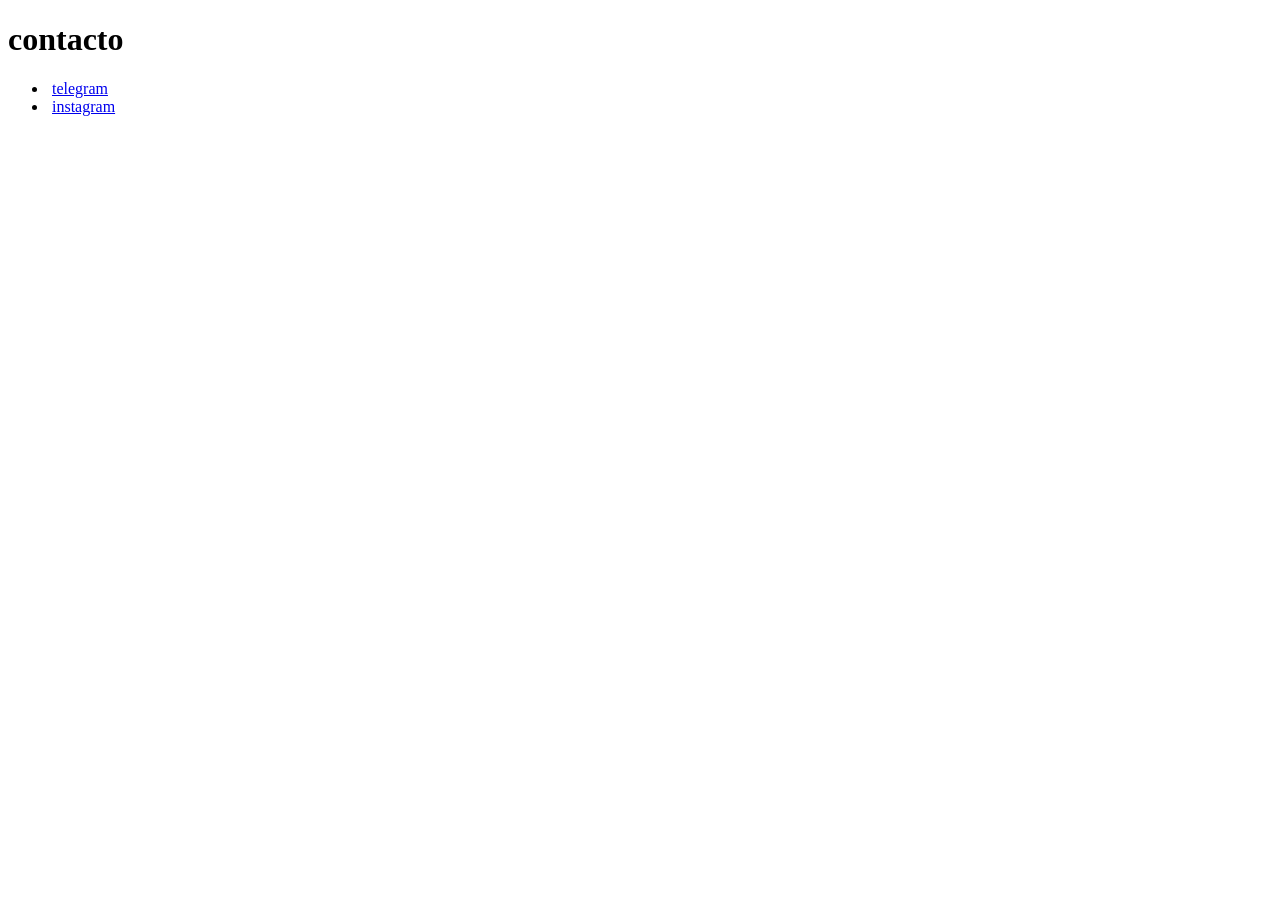
==== pagina.html @ 5f4959fb "pagian" ====
<!DOCTYPE html>
<html>

<head>
    <title>contacto</title>

<body>
    <h1>contacto</h1>
    <ul>
        <li>
            <a href=""><img
                    src="https://imgs.search.brave.com/p6zeX-Y5KJJZ4rwqd7Cs9MOj8lkECnxZNRHvGZdc-D0/rs:fit:32:32:1:0/g:ce/aHR0cDovL2Zhdmlj/b25zLnNlYXJjaC5i/cmF2ZS5jb20vaWNv/bnMvOTNhMDg4NzA1/NjI3NmEwYWJiMTU0/YzY4MjdmOThiNDIw/Mjc5NjU5Mzc5NmEz/Njk1MjJhNGVjZGU1/MzE4ZjAwZi93ZWJv/Z3JhbS5vcmcv"
                    alt=""></a>
            <a href="https://t.me/Tuptpa456">telegram</a>
        </li>
        <li>
            <a href=""><img
                    src="https://imgs.search.brave.com/kgdtgqUZQdNYzMKhbVXC5vthlFLPMJ0IOJAdFjEIRuk/rs:fit:32:32:1:0/g:ce/aHR0cDovL2Zhdmlj/b25zLnNlYXJjaC5i/cmF2ZS5jb20vaWNv/bnMvN2RiYmJiZDA4/NTBkNWQ0ZmQ3NDE5/OGUxOGI4NzE5ZDI0/Zjk0M2ExMDkzZmJm/ODA0MmJiMzkwZjMy/ZDM4YWVkOS93d3cu/aW5zdGFncmFtLmNv/bS8"
                    alt=""></a>
            <a href="https://www.instagram.com/el_moreno.bello/">instagram</a>
        </li>
        
    </ul>
</body>
</head>

</html>
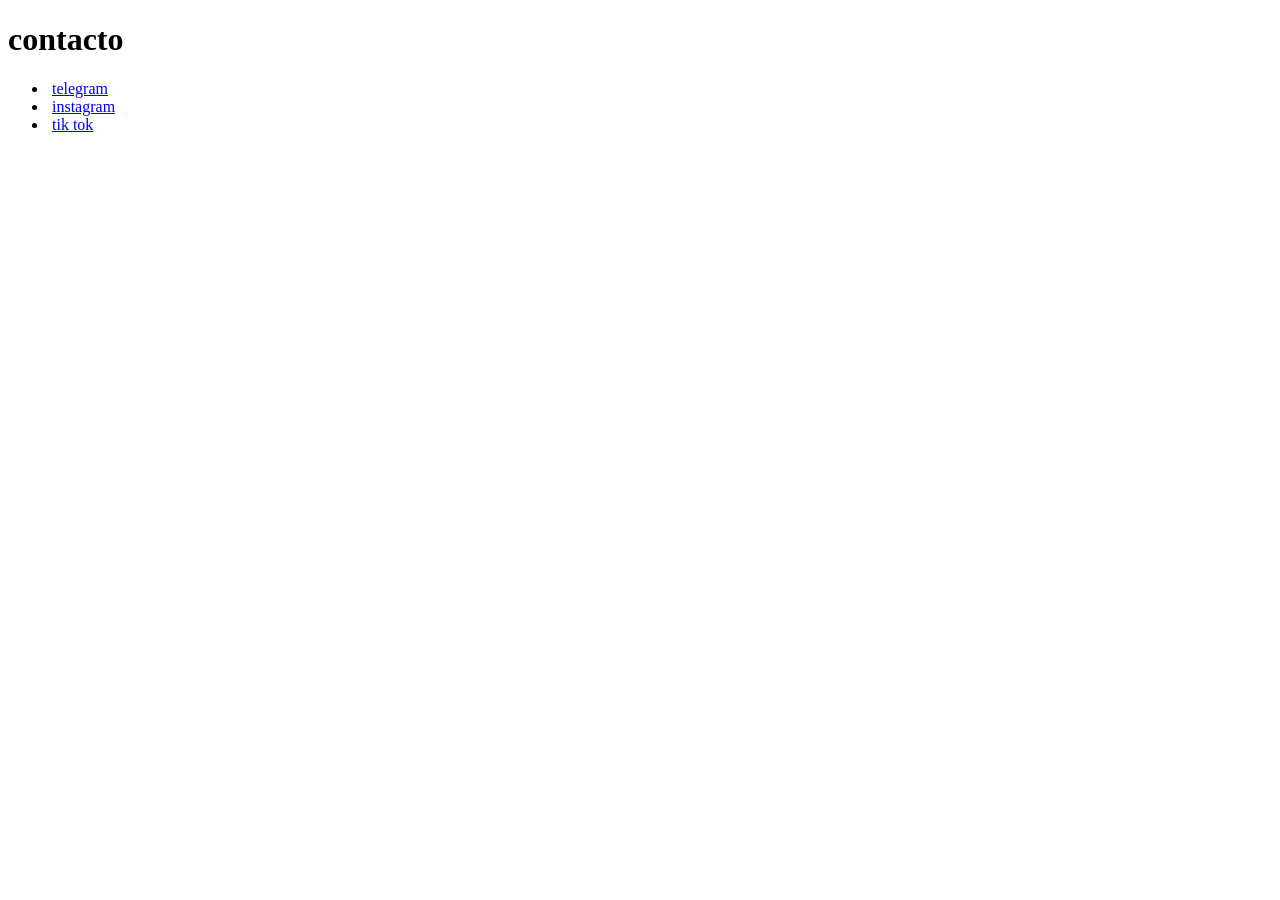
==== commit 16d4cf4f: "tik tok" ====
--- a/pagina.html
+++ b/pagina.html
@@ -19,7 +19,12 @@
                     alt=""></a>
             <a href="https://www.instagram.com/el_moreno.bello/">instagram</a>
         </li>
-        
+        <li>
+            <a href=""><img
+                    src="https://imgs.search.brave.com/bbk0PGWgTH-0aeiLkZm-qGBkpMRb1NbsNLTOsC3kPiQ/rs:fit:32:32:1:0/g:ce/aHR0cDovL2Zhdmlj/b25zLnNlYXJjaC5i/cmF2ZS5jb20vaWNv/bnMvYzc2YmU5MjFh/Y2U1ODE5MDE4Yjdm/ZmViNDMwNmZhMDVm/ZjE4ZjQ0MWI5YjVl/NDI4ZTExZGY4ZWFj/OGM1M2ZkOC93d3cu/dGlrdG9rLmNvbS8"
+                    alt=""></a>
+            <a href="https://www.tiktok.com/@el_moreno.bello?is_from_webapp=1&sender_device=pc">tik tok </a>
+        </li>
     </ul>
 </body>
 </head>
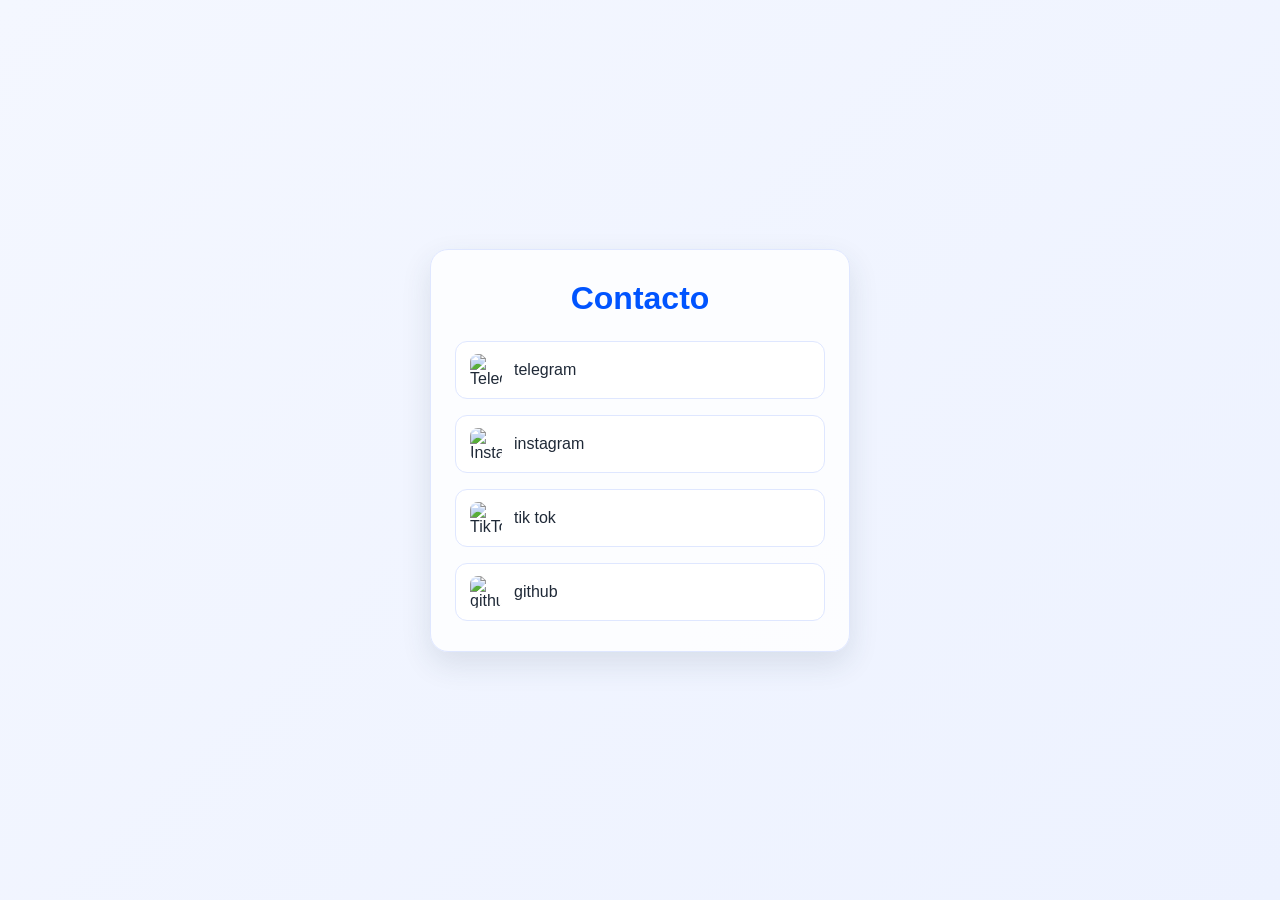
==== commit e6bf40b7: "pre" ====
--- a/pagina.html
+++ b/pagina.html
@@ -1,32 +1,49 @@
 <!DOCTYPE html>
-<html>
+<html lang="es">
 
 <head>
-    <title>contacto</title>
+    <meta charset="UTF-8">
+    <meta name="viewport" content="width=device-width, initial-scale=1.0">
+    <title>Contacto</title>
+    <link rel="stylesheet" href="Untitled-1.css">
+</head>
 
 <body>
-    <h1>contacto</h1>
-    <ul>
-        <li>
-            <a href=""><img
-                    src="https://imgs.search.brave.com/p6zeX-Y5KJJZ4rwqd7Cs9MOj8lkECnxZNRHvGZdc-D0/rs:fit:32:32:1:0/g:ce/aHR0cDovL2Zhdmlj/b25zLnNlYXJjaC5i/cmF2ZS5jb20vaWNv/bnMvOTNhMDg4NzA1/NjI3NmEwYWJiMTU0/YzY4MjdmOThiNDIw/Mjc5NjU5Mzc5NmEz/Njk1MjJhNGVjZGU1/MzE4ZjAwZi93ZWJv/Z3JhbS5vcmcv"
-                    alt=""></a>
-            <a href="https://t.me/Tuptpa456">telegram</a>
-        </li>
-        <li>
-            <a href=""><img
-                    src="https://imgs.search.brave.com/kgdtgqUZQdNYzMKhbVXC5vthlFLPMJ0IOJAdFjEIRuk/rs:fit:32:32:1:0/g:ce/aHR0cDovL2Zhdmlj/b25zLnNlYXJjaC5i/cmF2ZS5jb20vaWNv/bnMvN2RiYmJiZDA4/NTBkNWQ0ZmQ3NDE5/OGUxOGI4NzE5ZDI0/Zjk0M2ExMDkzZmJm/ODA0MmJiMzkwZjMy/ZDM4YWVkOS93d3cu/aW5zdGFncmFtLmNv/bS8"
-                    alt=""></a>
-            <a href="https://www.instagram.com/el_moreno.bello/">instagram</a>
-        </li>
-        <li>
-            <a href=""><img
-                    src="https://imgs.search.brave.com/bbk0PGWgTH-0aeiLkZm-qGBkpMRb1NbsNLTOsC3kPiQ/rs:fit:32:32:1:0/g:ce/aHR0cDovL2Zhdmlj/b25zLnNlYXJjaC5i/cmF2ZS5jb20vaWNv/bnMvYzc2YmU5MjFh/Y2U1ODE5MDE4Yjdm/ZmViNDMwNmZhMDVm/ZjE4ZjQ0MWI5YjVl/NDI4ZTExZGY4ZWFj/OGM1M2ZkOC93d3cu/dGlrdG9rLmNvbS8"
-                    alt=""></a>
-            <a href="https://www.tiktok.com/@el_moreno.bello?is_from_webapp=1&sender_device=pc">tik tok </a>
-        </li>
-    </ul>
+    <main class="contacto">
+        <h1>Contacto</h1>
+        <ul class="redes">
+            <li>
+                <a href="https://t.me/Tuptpa456" target="_blank" rel="noopener noreferrer">
+                    <img src="https://imgs.search.brave.com/p6zeX-Y5KJJZ4rwqd7Cs9MOj8lkECnxZNRHvGZdc-D0/rs:fit:32:32:1:0/g:ce/aHR0cDovL2Zhdmlj/b25zLnNlYXJjaC5i/cmF2ZS5jb20vaWNv/bnMvOTNhMDg4NzA1/NjI3NmEwYWJiMTU0/YzY4MjdmOThiNDIw/Mjc5NjU5Mzc5NmEz/Njk1MjJhNGVjZGU1/MzE4ZjAwZi93ZWJv/Z3JhbS5vcmcv"
+                        alt="Telegram">
+                    <span>telegram</span>
+                </a>
+            </li>
+            <li>
+                <a href="https://www.instagram.com/el_moreno.bello/" target="_blank" rel="noopener noreferrer">
+                    <img src="https://imgs.search.brave.com/kgdtgqUZQdNYzMKhbVXC5vthlFLPMJ0IOJAdFjEIRuk/rs:fit:32:32:1:0/g:ce/aHR0cDovL2Zhdmlj/b25zLnNlYXJjaC5i/cmF2ZS5jb20vaWNv/bnMvN2RiYmJiZDA4/NTBkNWQ0ZmQ3NDE5/OGUxOGI4NzE5ZDI0/Zjk0M2ExMDkzZmJm/ODA0MmJiMzkwZjMy/ZDM4YWVkOS93d3cu/aW5zdGFncmFtLmNv/bS8"
+                        alt="Instagram">
+                    <span>instagram</span>
+                </a>
+            </li>
+            <li>
+                <a href="https://www.tiktok.com/@el_moreno.bello?is_from_webapp=1&sender_device=pc" target="_blank"
+                    rel="noopener noreferrer">
+                    <img src="https://imgs.search.brave.com/bbk0PGWgTH-0aeiLkZm-qGBkpMRb1NbsNLTOsC3kPiQ/rs:fit:32:32:1:0/g:ce/aHR0cDovL2Zhdmlj/b25zLnNlYXJjaC5i/cmF2ZS5jb20vaWNv/bnMvYzc2YmU5MjFh/Y2U1ODE5MDE4Yjdm/ZmViNDMwNmZhMDVm/ZjE4ZjQ0MWI5YjVl/NDI4ZTExZGY4ZWFj/OGM1M2ZkOC93d3cu/dGlrdG9rLmNvbS8"
+                        alt="TikTok">
+                    <span>tik tok</span>
+                </a>
+            </li>
+          <li>
+                <a href="https://github.com/tupapa456" target="_blank"
+                    rel="noopener noreferrer">
+                    <img src="https://imgs.search.brave.com/xxsA4YxzaR0cl-DBsH9-lpv2gsif3KMYgM87p26bs_o/rs:fit:32:32:1:0/g:ce/aHR0cDovL2Zhdmlj/b25zLnNlYXJjaC5i/cmF2ZS5jb20vaWNv/bnMvYWQyNWM1NjA5/ZjZmZjNlYzI2MDNk/N2VkNmJhYjE2MzZl/MDY5ZTMxMDUzZmY1/NmU3NWIzNWVmMjk0/NTBjMjJjZi9naXRo/dWIuY29tLw"
+                        alt="github">
+                    <span>github</span>
+                </a>
+            </li>
+        </ul>
+    </main>
 </body>
-</head>
 
 </html>
--- a/Untitled-1.css
+++ b/Untitled-1.css
@@ -0,0 +1,71 @@
+/* Selector { propiedad: valor; } */
+* {
+    box-sizing: border-box;
+}
+
+body {
+    margin: 0;
+    min-height: 100vh;
+    display: flex;
+    align-items: center;
+    justify-content: center;
+    background: linear-gradient(135deg, #f4f7ff, #edf2ff);
+    font-family: Arial, sans-serif;
+    color: #333;
+}
+
+.contacto {
+    width: min(90vw, 420px);
+    background: rgba(255, 255, 255, 0.8);
+    border: 1px solid #dfe7ff;
+    border-radius: 18px;
+    box-shadow: 0 12px 30px rgba(44, 62, 80, 0.12);
+    padding: 30px 24px;
+}
+
+h1 {
+    margin: 0 0 24px;
+    color: #0054ff;
+    text-align: center;
+    font-size: 2rem;
+}
+
+.redes {
+    list-style: none;
+    padding: 0;
+    margin: 0;
+    display: flex;
+    flex-direction: column;
+    gap: 16px;
+}
+
+.redes a {
+    display: flex;
+    align-items: center;
+    gap: 12px;
+    padding: 12px 14px;
+    border-radius: 12px;
+    background: #ffffff;
+    border: 1px solid #dfe7ff;
+    color: #1f2937;
+    text-decoration: none;
+    transition: transform 0.2s ease, box-shadow 0.2s ease;
+}
+
+.redes a:hover {
+    transform: translateY(-2px);
+    box-shadow: 0 8px 18px rgba(0, 84, 255, 0.12);
+}
+
+.redes img {
+    width: 32px;
+    height: 32px;
+    object-fit: cover;
+    border-radius: 8px;
+    flex-shrink: 0;
+}
+
+.redes span {
+    font-size: 1rem;
+    text-transform: lowercase;
+}   
